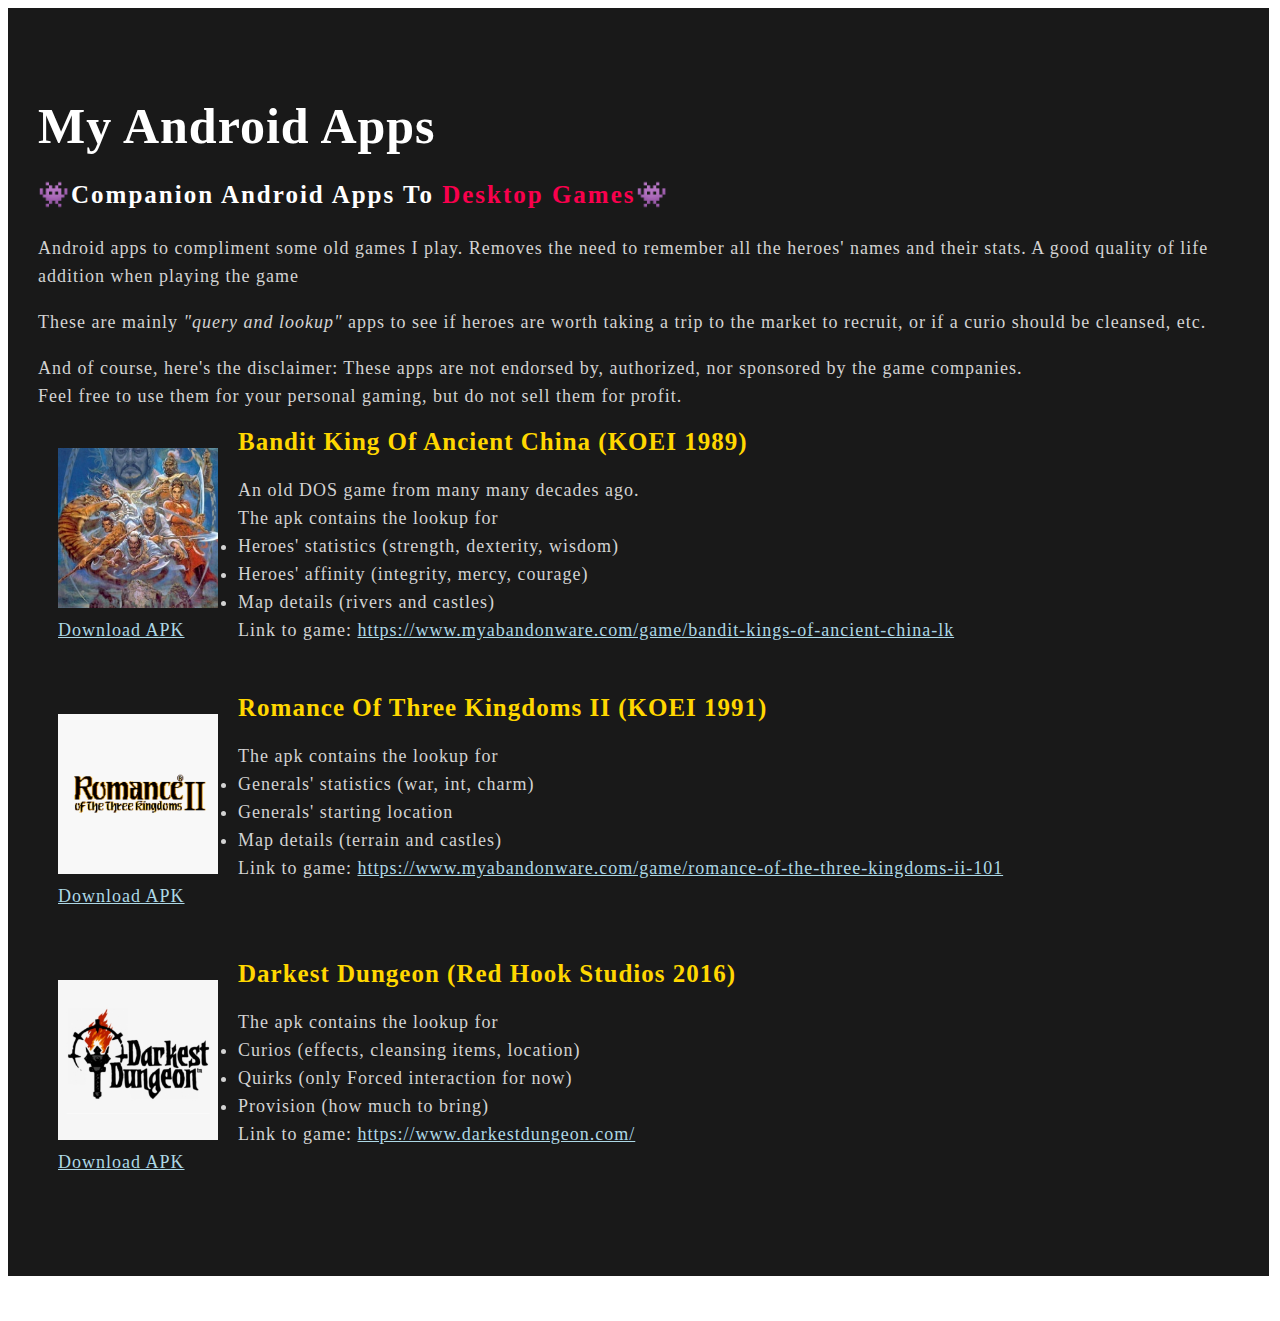
==== my_apps.html @ 63bac7fe "spacing correction." ====
<!DOCTYPE html>
<html>

<head>
    <title>Angel's Android Apps</title>
    <link rel="stylesheet" type="text/css" href="styling/my_app_style.css">

    <meta charset="UTF-8">
</head>
<body>

<section class="android">
    <div class="main">
        <div class="game_lookup">
            <h1>My Android Apps</h1>
            <h5>👾Companion Android Apps to <span>Desktop Games</span>👾</h5>
            Android apps to compliment some old games I play. Removes the need to remember all the heroes' names and
            their
            stats. A good quality of life addition when playing the game
            <p>
                These are mainly <i>"query and lookup"</i> apps to see if heroes are worth taking a trip to the
                market to recruit, or if a curio should be cleansed, etc.
            </p>

            <p>And of course, here's the disclaimer: These apps are not endorsed by, authorized, nor sponsored by the
                game companies. <br>Feel free to use them for your personal gaming, but do not sell them for
                profit.
            </p>
            <div class="split_image">
                <div class="download">
                    <a href="apk/bandit_king_ancient_china_lookup-1.0-release.apk">
                        <img src="apk/bandit_king_ancient_china.png">
                        <br>Download APK
                    </a>
                </div>
                <div class="text">

                    <h4>Bandit King of Ancient China (KOEI 1989)</h4>
                    An old DOS game from many many decades ago.
                    <br> The apk contains the lookup for
                    <ui>
                        <li>Heroes' statistics (strength, dexterity, wisdom)</li>
                        <li>Heroes' affinity (integrity, mercy, courage)</li>
                        <li>Map details (rivers and castles)</li>
                    </ui>
                    Link to game:
                    <a href="https://www.myabandonware.com/game/bandit-kings-of-ancient-china-lk">
                        https://www.myabandonware.com/game/bandit-kings-of-ancient-china-lk</a>
                </div>
            </div>

            <div class="split_image">
                <div class="download">
                    <a href="apk/romance_three_kingdom_ii_lookup-1.0-release.apk">
                        <img src="apk/romance_three_kingdom_ii.png">
                        <br>Download APK
                    </a>
                </div>
                <div class="text">
                    <h4>Romance of three kingdoms II (KOEI 1991)</h4>
                    The apk contains the lookup for
                    <ui>
                        <li>Generals' statistics (war, int, charm)</li>
                        <li>Generals' starting location</li>
                        <li>Map details (terrain and castles)</li>
                    </ui>
                    Link to game:
                     <a href="https://www.myabandonware.com/game/romance-of-the-three-kingdoms-ii-101 ">https://www.myabandonware.com/game/romance-of-the-three-kingdoms-ii-101 </a>
                </div>
            </div>


            <div class="split_image">
                <div class="download">
                    <a href="apk/darkest_dungeon_lookup-1.0-release.apk">
                        <img src="apk/darkest_dungeon.png">
                        <br>Download APK
                    </a>
                </div>

                <div class="text">
                    <h4>Darkest Dungeon (Red Hook studios 2016)</h4>
                    The apk contains the lookup for
                    <ui>
                        <li>Curios (effects, cleansing items, location)</li>
                        <li>Quirks (only Forced interaction for now)</li>
                        <li>Provision (how much to bring)</li>
                    </ui>
                    Link to game:
                    <a href="https://www.darkestdungeon.com/">
                        https://www.darkestdungeon.com/</a>

                </div>
            </div>
        </div>
    </div>
</section>


</body>
---- styling/my_app_style.css ----
{
padding: 0;
margin: 0;
box-sizing: border-box;
}

.android{
width: 95%;
padding: 70px  30px 50px  30px ;
background-color: #191919;
}
.android h1{
color: white;
font-size:50px;
text-transform:capitalize;
}

.android h5{
color: white;
font-size:25px;
text-transform:capitalize;
margin-bottom:25px;
letter-spacing:2px;
}

span{
color: #f9004d
}

.android {
color: lightgrey;
letter-spacing: 1px;
line-height: 28px;
font-size:18px;
margin-bottom:45px;
}

.download {
padding: 20px;
align: bottom;
}
.download img{
width: 160px;
height: auto;
align: top;
}
/*LOOKUP GAMES*/
.split_image {
display:flex;
align-items: top;
padding-bottom:30px;
}
.download_link {
padding: 20px;
}

.text h4{
color: gold;
font-size:25px;
padding-top: 0px;
margin-top: 0px;
text-transform:capitalize;
margin-bottom: 20px;
}

/*links*/
a:link {
  color: lightblue;
}
a:visited {
  color: pink;
}
a:hover {
  color: red;
  text-decoration: underline;
}
a:active {
  color: yellow;
  background-color: transparent;
  text-decoration: underline;
}
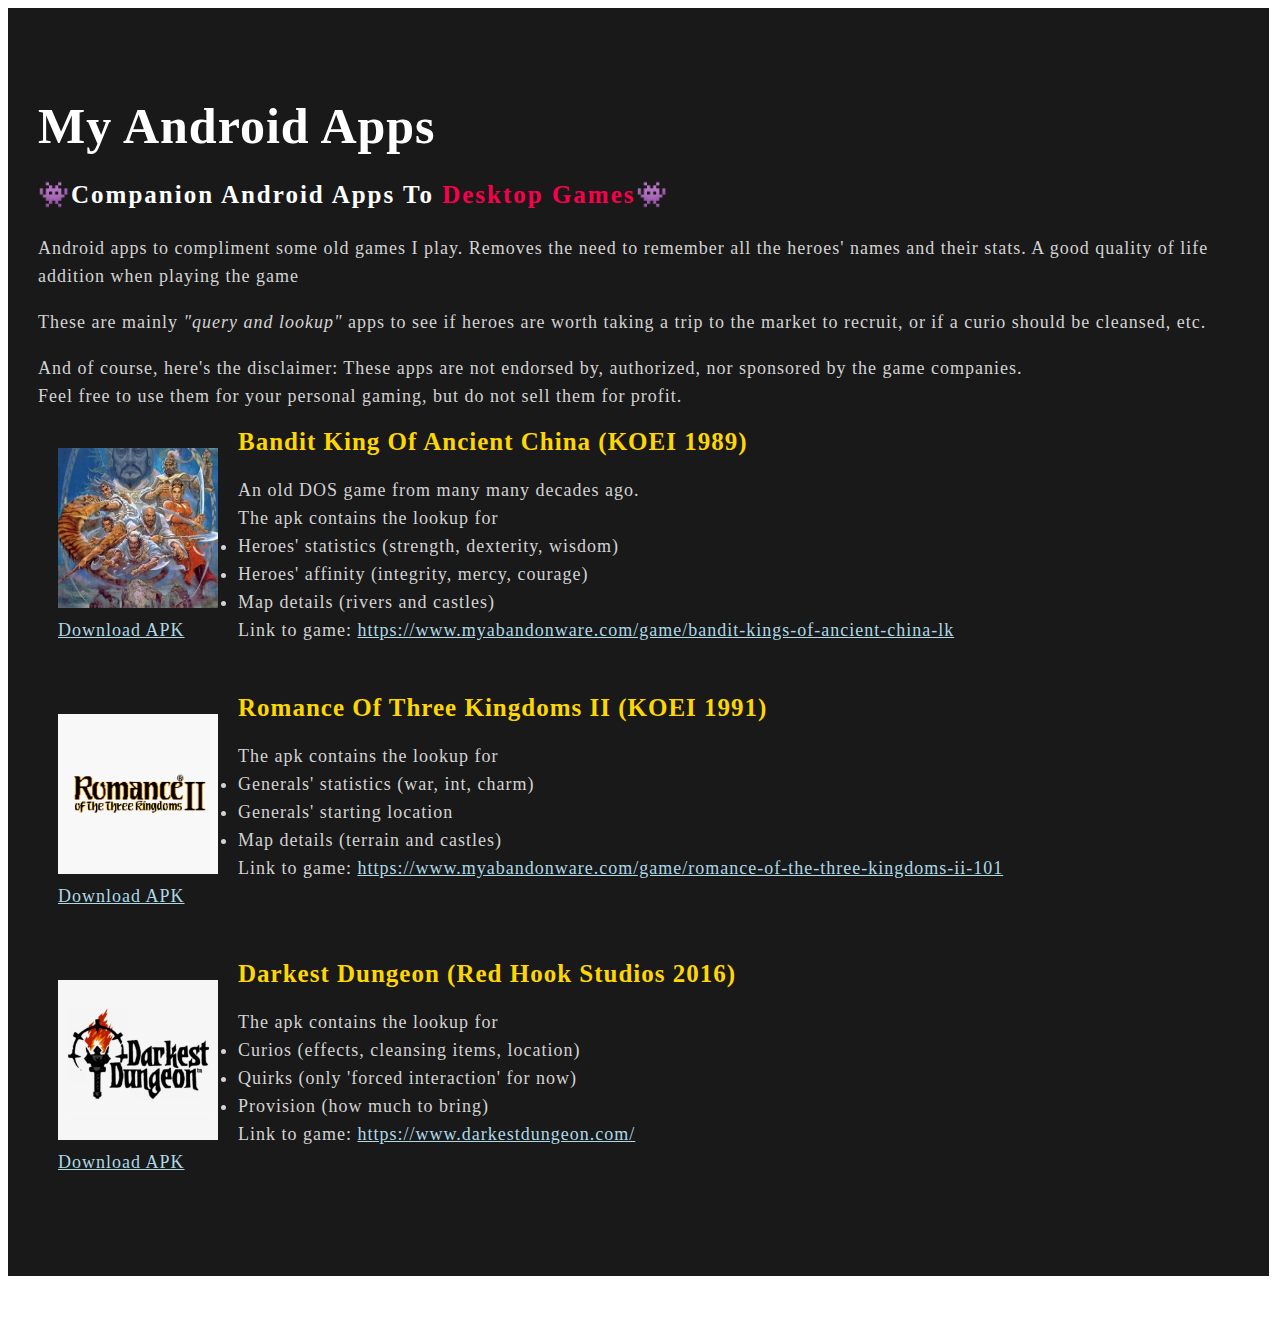
==== commit 34ae40f6: "typo" ====
--- a/my_apps.html
+++ b/my_apps.html
@@ -83,7 +83,7 @@
                     The apk contains the lookup for
                     <ui>
                         <li>Curios (effects, cleansing items, location)</li>
-                        <li>Quirks (only Forced interaction for now)</li>
+                        <li>Quirks (only 'forced interaction' for now)</li>
                         <li>Provision (how much to bring)</li>
                     </ui>
                     Link to game:
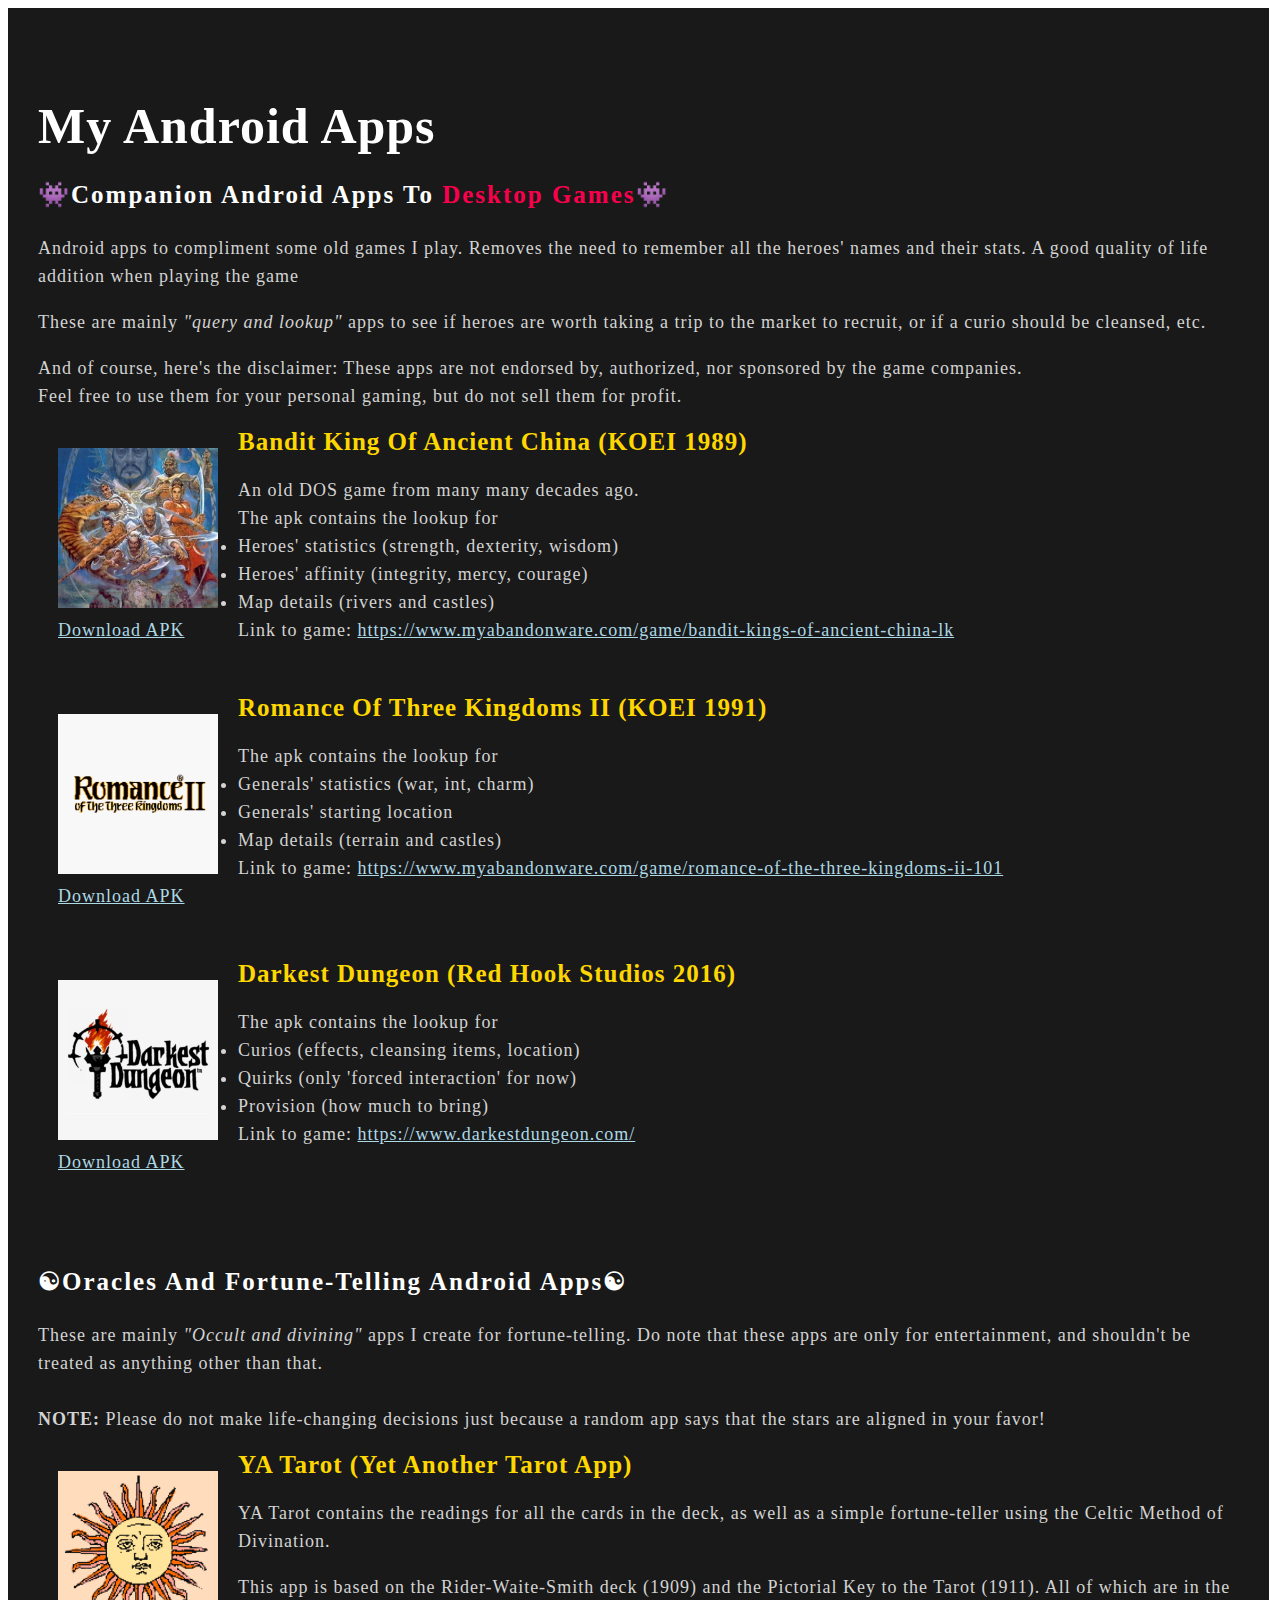
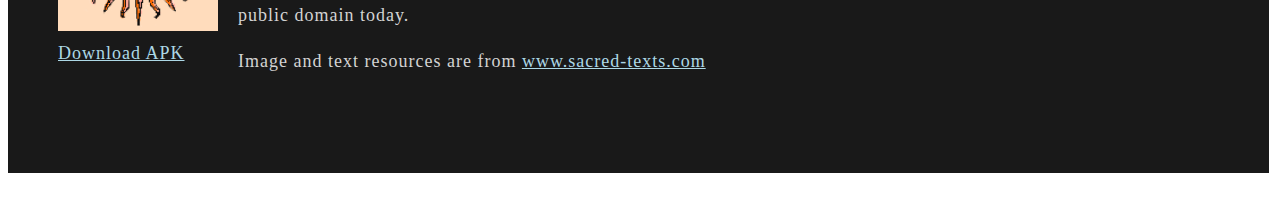
==== commit 054b0aa7: "added YA Tarot app." ====
--- a/my_apps.html
+++ b/my_apps.html
@@ -65,7 +65,7 @@
                         <li>Map details (terrain and castles)</li>
                     </ui>
                     Link to game:
-                     <a href="https://www.myabandonware.com/game/romance-of-the-three-kingdoms-ii-101 ">https://www.myabandonware.com/game/romance-of-the-three-kingdoms-ii-101 </a>
+                    <a href="https://www.myabandonware.com/game/romance-of-the-three-kingdoms-ii-101 ">https://www.myabandonware.com/game/romance-of-the-three-kingdoms-ii-101 </a>
                 </div>
             </div>
 
@@ -92,6 +92,42 @@
 
                 </div>
             </div>
+
+            <h5>☯Oracles and Fortune-telling Android Apps☯</h5>
+
+            <p>
+                These are mainly <i>"Occult and divining"</i> apps I create for fortune-telling. Do note that these apps are only for entertainment, and shouldn't be treated as anything other than that.
+                <br></br><b>NOTE:</b> Please do not make life-changing decisions just because a random app says that the
+                stars are aligned in your favor!
+            </p>
+
+            <div class="split_image">
+                <div class="download">
+                    <a href="apk/yatarot_release_1.0.apk">
+                        <img src="apk/yatarot.png">
+                        <br>Download APK
+                    </a>
+                </div>
+
+                <div class="text">
+                    <h4>YA Tarot (Yet Another Tarot App)</h4>
+                    <p>
+                        YA Tarot contains the readings for all the cards in the deck, as well as a simple fortune-teller
+                        using the Celtic Method of Divination.
+                    </p>
+
+                    <p>
+                        This app is based on the Rider-Waite-Smith deck (1909) and the Pictorial Key to the Tarot
+                        (1911). All of which are in the public domain today.
+                    </p>
+                    <p>Image and text resources are from
+                        <a href="https://www.sacred-texts.com/tarot/pkt/index.htm">
+                            www.sacred-texts.com</a>
+                    </p>
+
+                </div>
+            </div>
+
         </div>
     </div>
 </section>
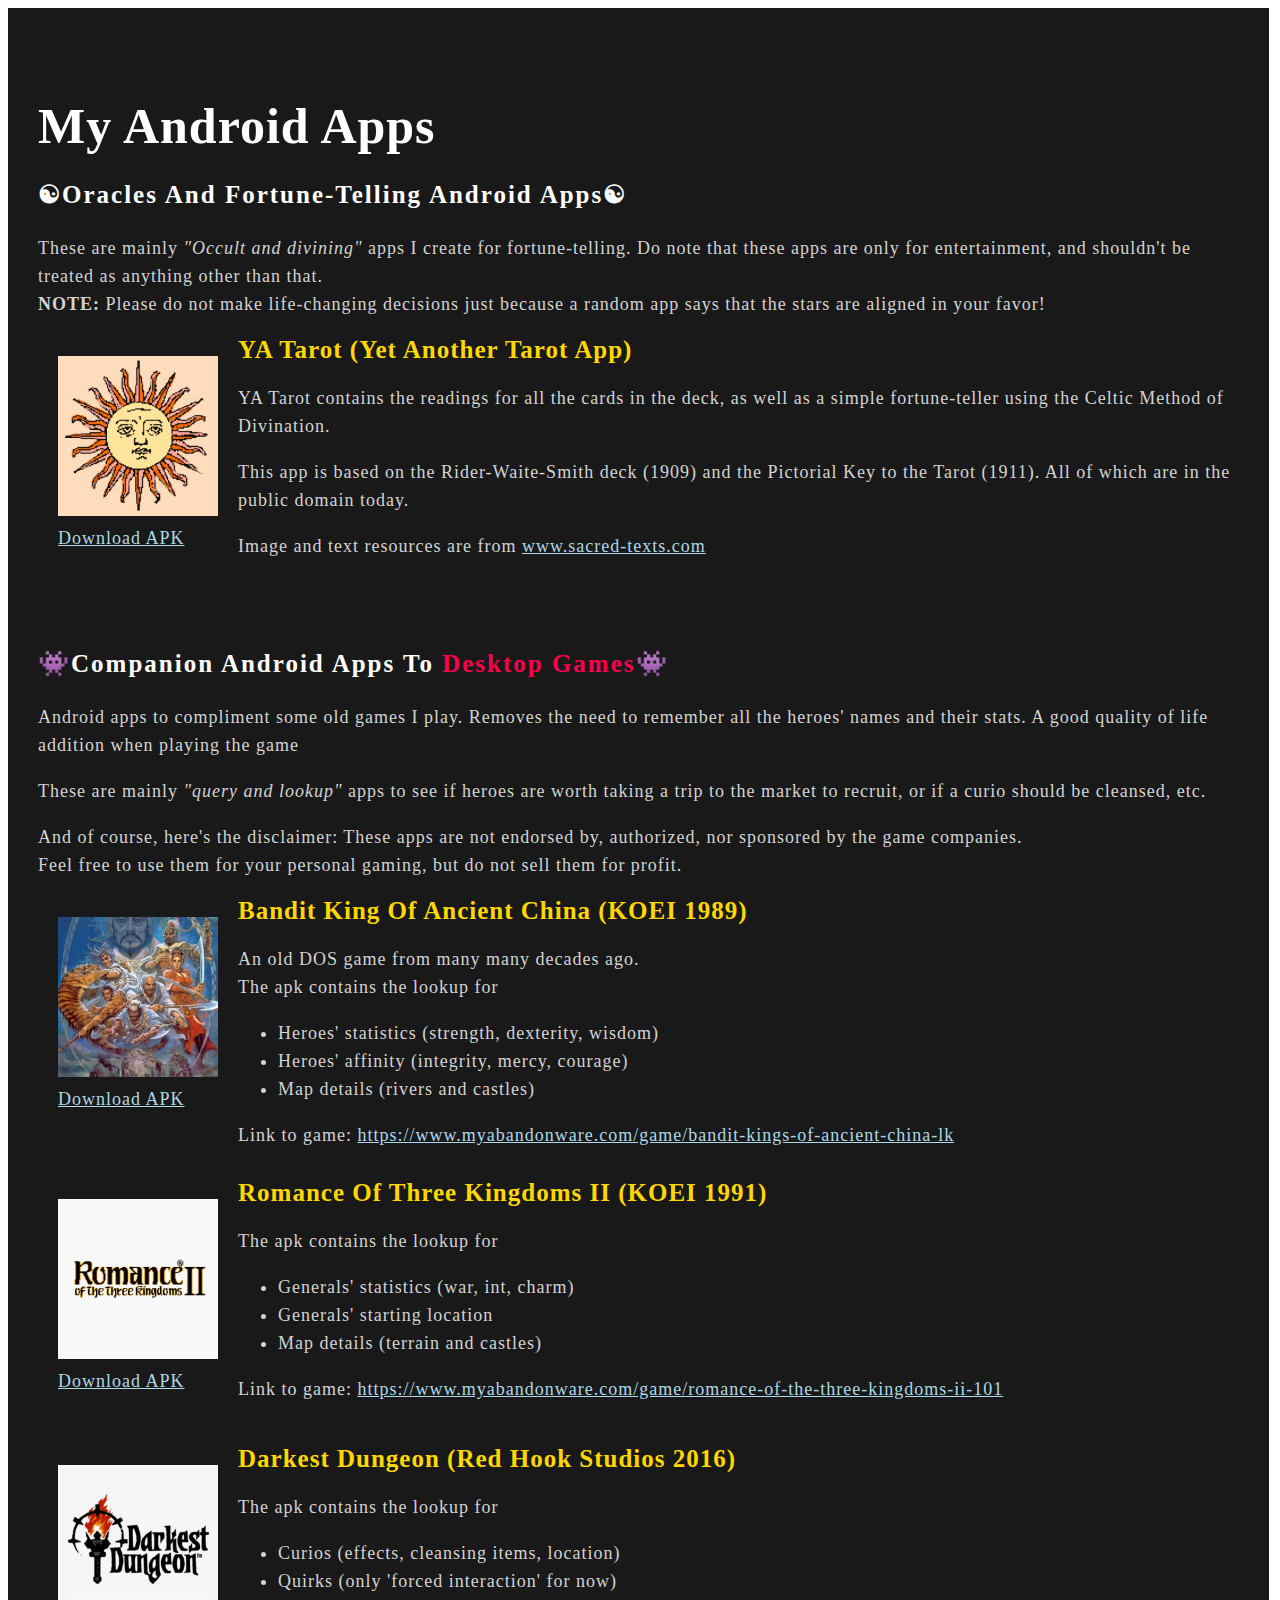
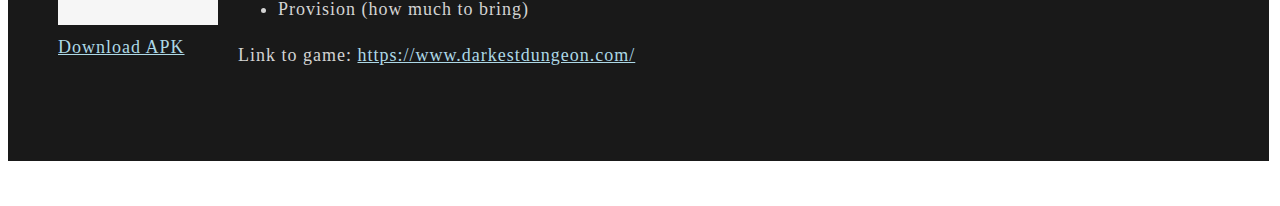
==== commit cd1009cf: "moved oracle to top of page." ====
--- a/my_apps.html
+++ b/my_apps.html
@@ -11,93 +11,16 @@
 
 <section class="android">
     <div class="main">
+
         <div class="game_lookup">
             <h1>My Android Apps</h1>
-            <h5>👾Companion Android Apps to <span>Desktop Games</span>👾</h5>
-            Android apps to compliment some old games I play. Removes the need to remember all the heroes' names and
-            their
-            stats. A good quality of life addition when playing the game
-            <p>
-                These are mainly <i>"query and lookup"</i> apps to see if heroes are worth taking a trip to the
-                market to recruit, or if a curio should be cleansed, etc.
-            </p>
-
-            <p>And of course, here's the disclaimer: These apps are not endorsed by, authorized, nor sponsored by the
-                game companies. <br>Feel free to use them for your personal gaming, but do not sell them for
-                profit.
-            </p>
-            <div class="split_image">
-                <div class="download">
-                    <a href="apk/bandit_king_ancient_china_lookup-1.0-release.apk">
-                        <img src="apk/bandit_king_ancient_china.png">
-                        <br>Download APK
-                    </a>
-                </div>
-                <div class="text">
-
-                    <h4>Bandit King of Ancient China (KOEI 1989)</h4>
-                    An old DOS game from many many decades ago.
-                    <br> The apk contains the lookup for
-                    <ui>
-                        <li>Heroes' statistics (strength, dexterity, wisdom)</li>
-                        <li>Heroes' affinity (integrity, mercy, courage)</li>
-                        <li>Map details (rivers and castles)</li>
-                    </ui>
-                    Link to game:
-                    <a href="https://www.myabandonware.com/game/bandit-kings-of-ancient-china-lk">
-                        https://www.myabandonware.com/game/bandit-kings-of-ancient-china-lk</a>
-                </div>
-            </div>
-
-            <div class="split_image">
-                <div class="download">
-                    <a href="apk/romance_three_kingdom_ii_lookup-1.0-release.apk">
-                        <img src="apk/romance_three_kingdom_ii.png">
-                        <br>Download APK
-                    </a>
-                </div>
-                <div class="text">
-                    <h4>Romance of three kingdoms II (KOEI 1991)</h4>
-                    The apk contains the lookup for
-                    <ui>
-                        <li>Generals' statistics (war, int, charm)</li>
-                        <li>Generals' starting location</li>
-                        <li>Map details (terrain and castles)</li>
-                    </ui>
-                    Link to game:
-                    <a href="https://www.myabandonware.com/game/romance-of-the-three-kingdoms-ii-101 ">https://www.myabandonware.com/game/romance-of-the-three-kingdoms-ii-101 </a>
-                </div>
-            </div>
-
-
-            <div class="split_image">
-                <div class="download">
-                    <a href="apk/darkest_dungeon_lookup-1.0-release.apk">
-                        <img src="apk/darkest_dungeon.png">
-                        <br>Download APK
-                    </a>
-                </div>
-
-                <div class="text">
-                    <h4>Darkest Dungeon (Red Hook studios 2016)</h4>
-                    The apk contains the lookup for
-                    <ui>
-                        <li>Curios (effects, cleansing items, location)</li>
-                        <li>Quirks (only 'forced interaction' for now)</li>
-                        <li>Provision (how much to bring)</li>
-                    </ui>
-                    Link to game:
-                    <a href="https://www.darkestdungeon.com/">
-                        https://www.darkestdungeon.com/</a>
-
-                </div>
-            </div>
 
             <h5>☯Oracles and Fortune-telling Android Apps☯</h5>
 
             <p>
-                These are mainly <i>"Occult and divining"</i> apps I create for fortune-telling. Do note that these apps are only for entertainment, and shouldn't be treated as anything other than that.
-                <br></br><b>NOTE:</b> Please do not make life-changing decisions just because a random app says that the
+                These are mainly <i>"Occult and divining"</i> apps I create for fortune-telling. Do note that these apps
+                are only for entertainment, and shouldn't be treated as anything other than that.
+                <br><b>NOTE:</b> Please do not make life-changing decisions just because a random app says that the
                 stars are aligned in your favor!
             </p>
 
@@ -128,6 +51,86 @@
                 </div>
             </div>
 
+            <h5>👾Companion Android Apps to <span>Desktop Games</span>👾</h5>
+            Android apps to compliment some old games I play. Removes the need to remember all the heroes' names and
+            their
+            stats. A good quality of life addition when playing the game
+            <p>
+                These are mainly <i>"query and lookup"</i> apps to see if heroes are worth taking a trip to the
+                market to recruit, or if a curio should be cleansed, etc.
+            </p>
+
+            <p>And of course, here's the disclaimer: These apps are not endorsed by, authorized, nor sponsored by the
+                game companies. <br>Feel free to use them for your personal gaming, but do not sell them for
+                profit.
+            </p>
+            <div class="split_image">
+                <div class="download">
+                    <a href="apk/bandit_king_ancient_china_lookup-1.0-release.apk">
+                        <img src="apk/bandit_king_ancient_china.png">
+                        <br>Download APK
+                    </a>
+                </div>
+                <div class="text">
+
+                    <h4>Bandit King of Ancient China (KOEI 1989)</h4>
+                    An old DOS game from many many decades ago.
+                    <br> The apk contains the lookup for
+                    <ul>
+                        <li>Heroes' statistics (strength, dexterity, wisdom)</li>
+                        <li>Heroes' affinity (integrity, mercy, courage)</li>
+                        <li>Map details (rivers and castles)</li>
+                    </ul>
+                    Link to game:
+                    <a href="https://www.myabandonware.com/game/bandit-kings-of-ancient-china-lk">
+                        https://www.myabandonware.com/game/bandit-kings-of-ancient-china-lk</a>
+                </div>
+            </div>
+
+            <div class="split_image">
+                <div class="download">
+                    <a href="apk/romance_three_kingdom_ii_lookup-1.0-release.apk">
+                        <img src="apk/romance_three_kingdom_ii.png">
+                        <br>Download APK
+                    </a>
+                </div>
+                <div class="text">
+                    <h4>Romance of three kingdoms II (KOEI 1991)</h4>
+                    The apk contains the lookup for
+                    <ul>
+                        <li>Generals' statistics (war, int, charm)</li>
+                        <li>Generals' starting location</li>
+                        <li>Map details (terrain and castles)</li>
+                    </ul>
+                    Link to game:
+                    <a href="https://www.myabandonware.com/game/romance-of-the-three-kingdoms-ii-101 ">https://www.myabandonware.com/game/romance-of-the-three-kingdoms-ii-101 </a>
+                </div>
+            </div>
+
+
+            <div class="split_image">
+                <div class="download">
+                    <a href="apk/darkest_dungeon_lookup-1.0-release.apk">
+                        <img src="apk/darkest_dungeon.png">
+                        <br>Download APK
+                    </a>
+                </div>
+
+                <div class="text">
+                    <h4>Darkest Dungeon (Red Hook studios 2016)</h4>
+                    The apk contains the lookup for
+                    <ul>
+                        <li>Curios (effects, cleansing items, location)</li>
+                        <li>Quirks (only 'forced interaction' for now)</li>
+                        <li>Provision (how much to bring)</li>
+                    </ul>
+                    Link to game:
+                    <a href="https://www.darkestdungeon.com/">
+                        https://www.darkestdungeon.com/</a>
+
+                </div>
+            </div>
+
         </div>
     </div>
 </section>
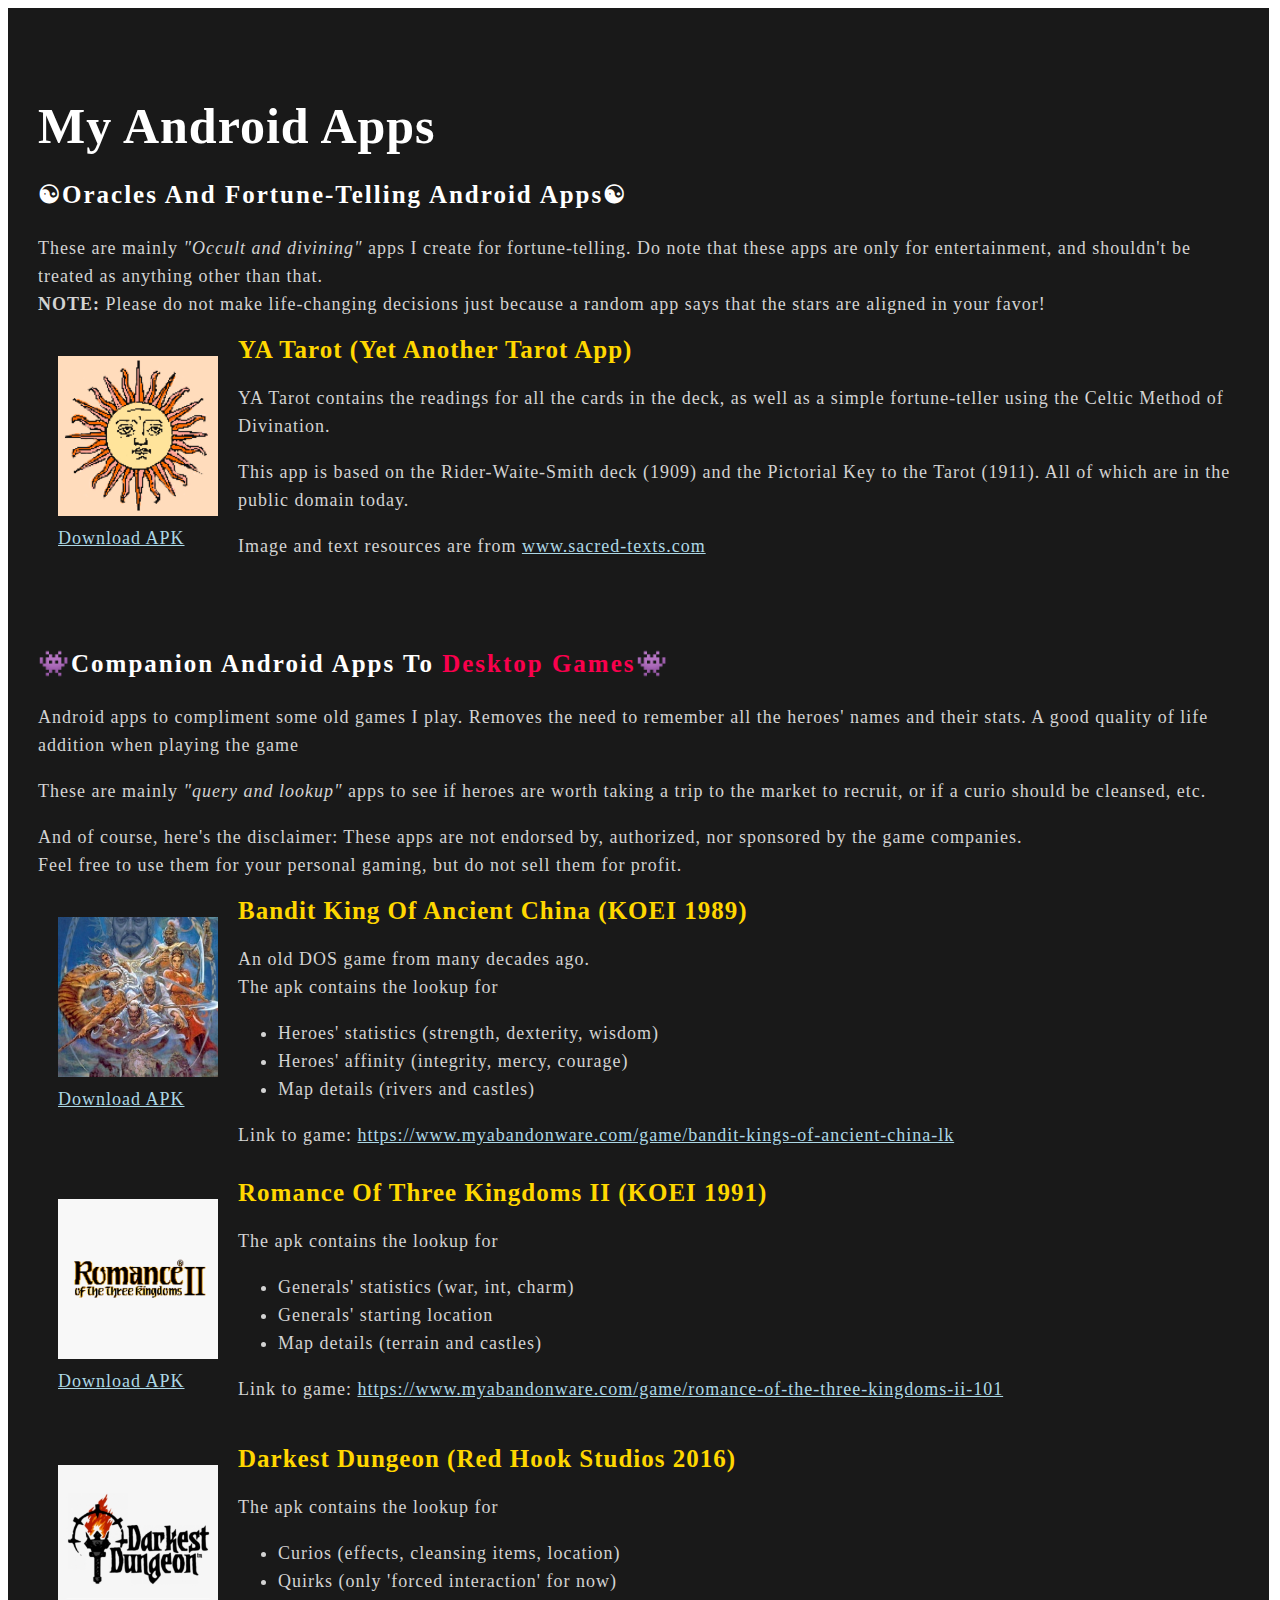
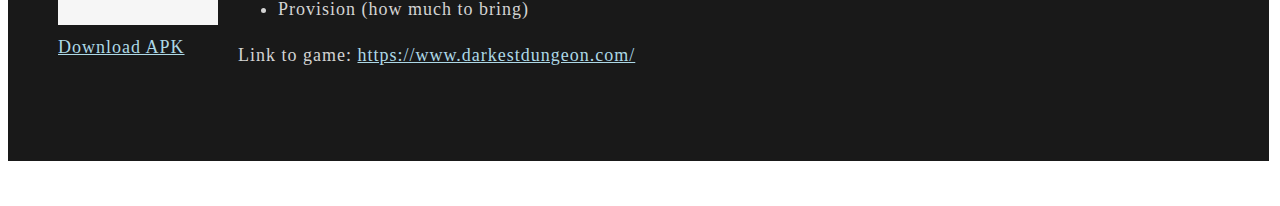
==== commit 7803860a: "fixed typo" ====
--- a/my_apps.html
+++ b/my_apps.html
@@ -74,7 +74,7 @@
                 <div class="text">
 
                     <h4>Bandit King of Ancient China (KOEI 1989)</h4>
-                    An old DOS game from many many decades ago.
+                    An old DOS game from many decades ago.
                     <br> The apk contains the lookup for
                     <ul>
                         <li>Heroes' statistics (strength, dexterity, wisdom)</li>
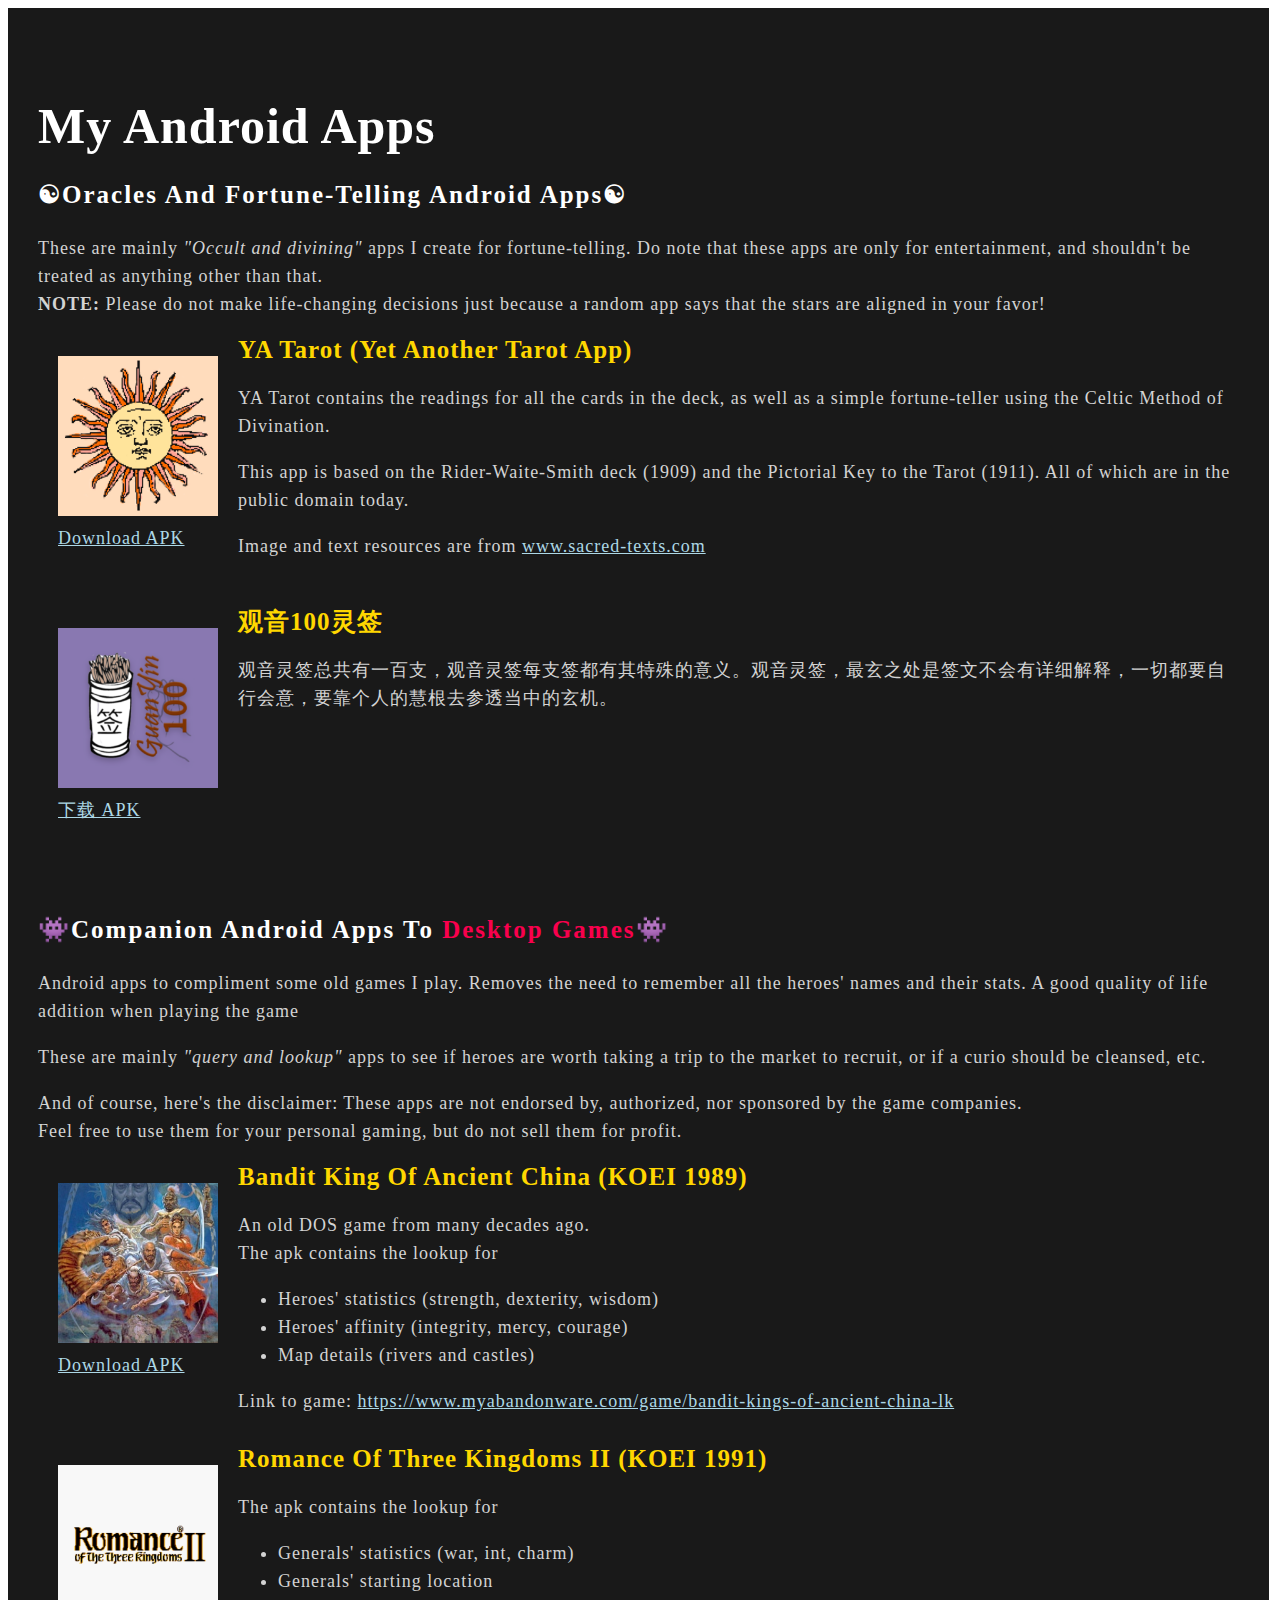
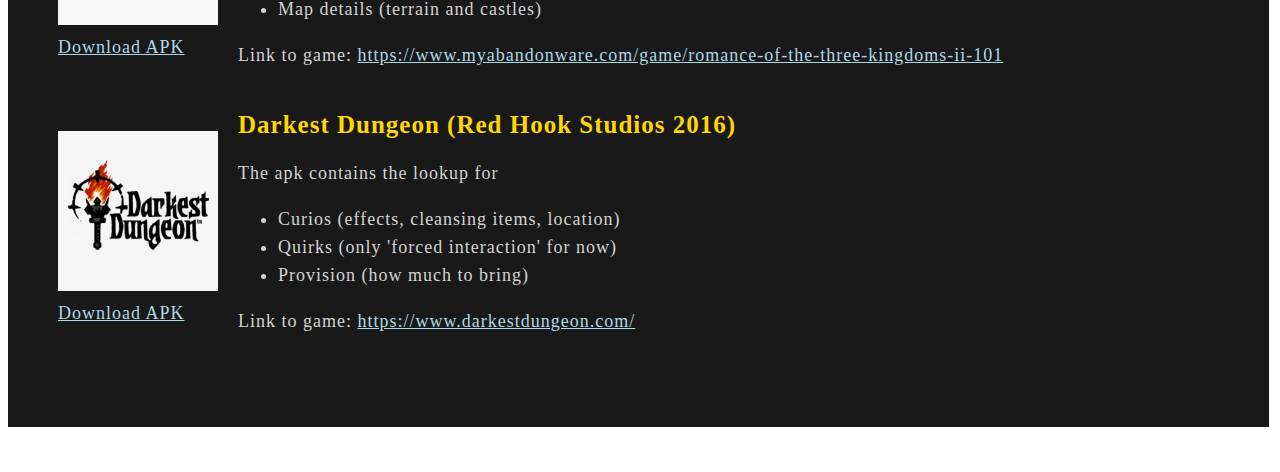
==== commit 84a2fc65: "added 观音灵签 app." ====
--- a/my_apps.html
+++ b/my_apps.html
@@ -46,6 +46,24 @@
                     <p>Image and text resources are from
                         <a href="https://www.sacred-texts.com/tarot/pkt/index.htm">
                             www.sacred-texts.com</a>
+                    </p>
+
+                </div>
+            </div>
+
+
+            <div class="split_image">
+                <div class="download">
+                    <a href="apk/guanyinzh_release_1.0.apk">
+                        <img src="apk/guanyinzh.png">
+                        <br>下载 APK
+                    </a>
+                </div>
+
+                <div class="text">
+                    <h4>观音100灵签</h4>
+                    <p>
+                        观音灵签总共有一百支，观音灵签每支签都有其特殊的意义。观音灵签，最玄之处是签文不会有详细解释，一切都要自行会意，要靠个人的慧根去参透当中的玄机。
                     </p>
 
                 </div>
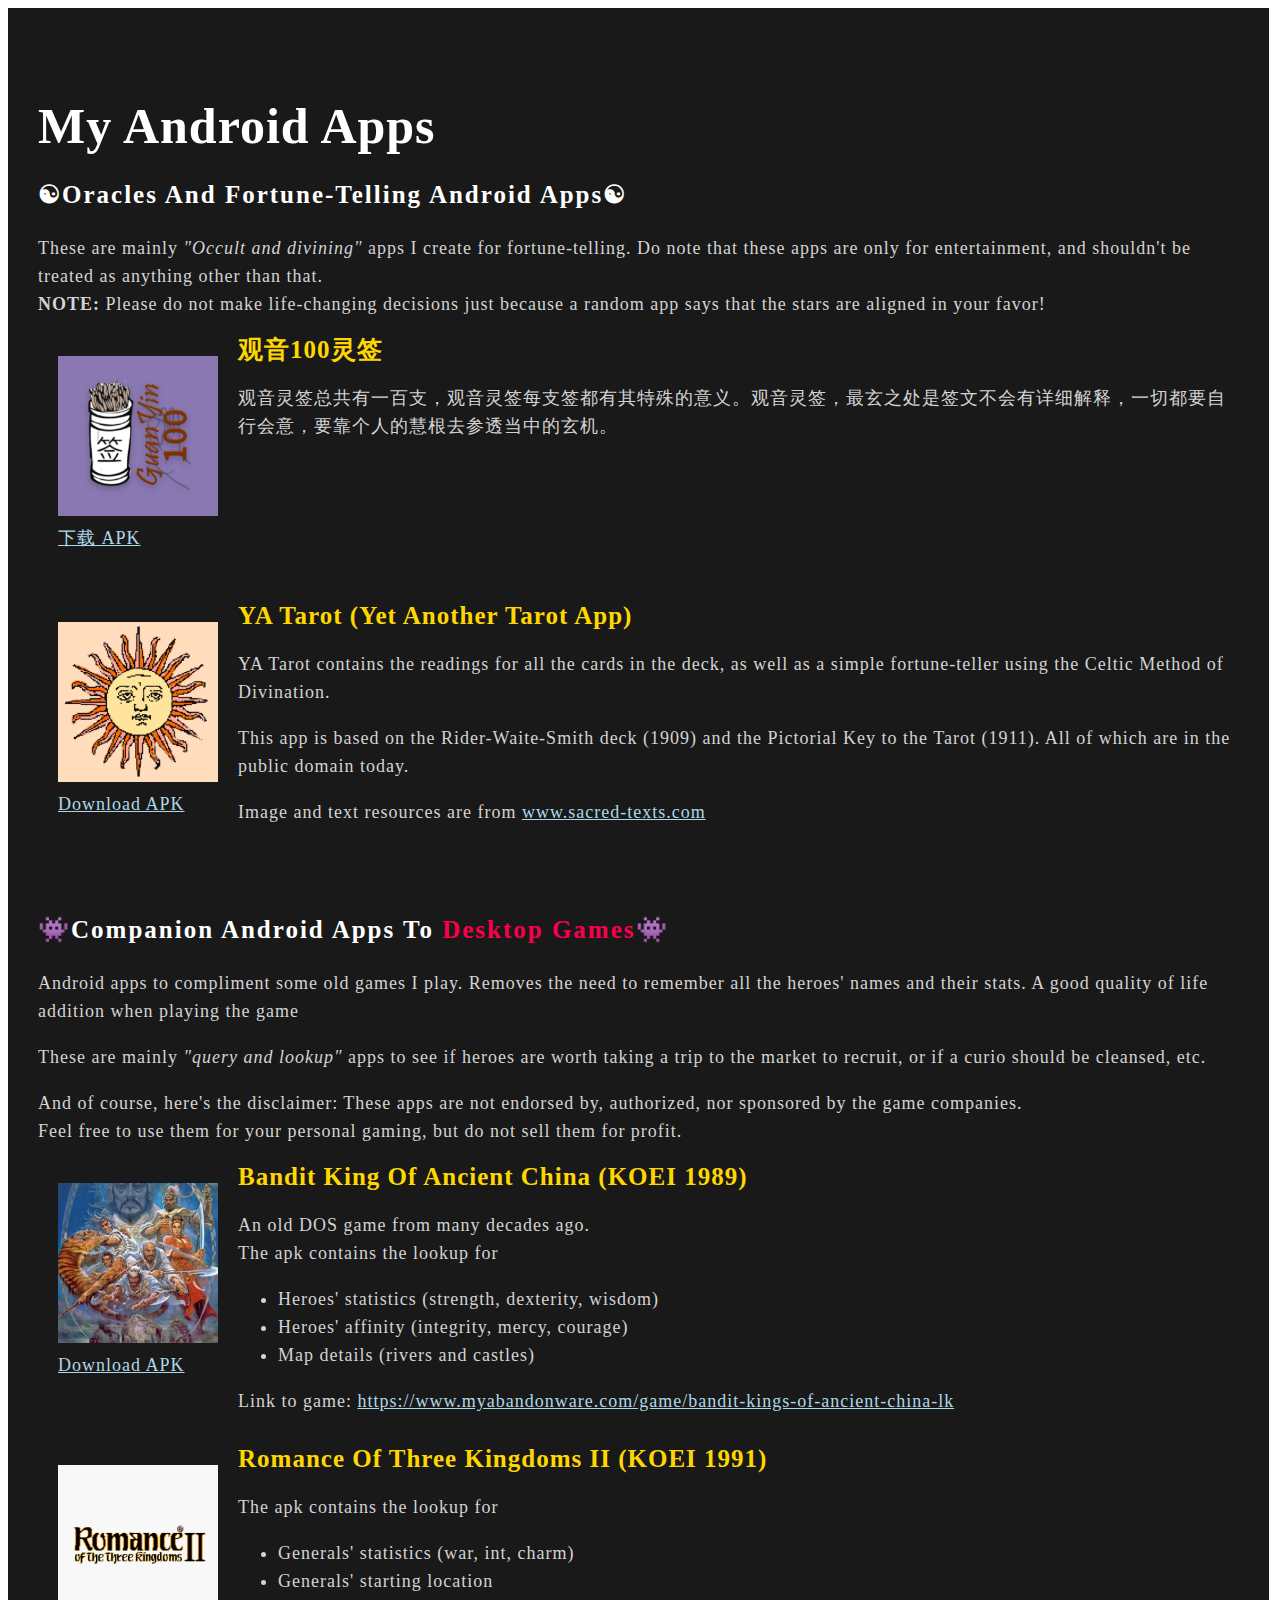
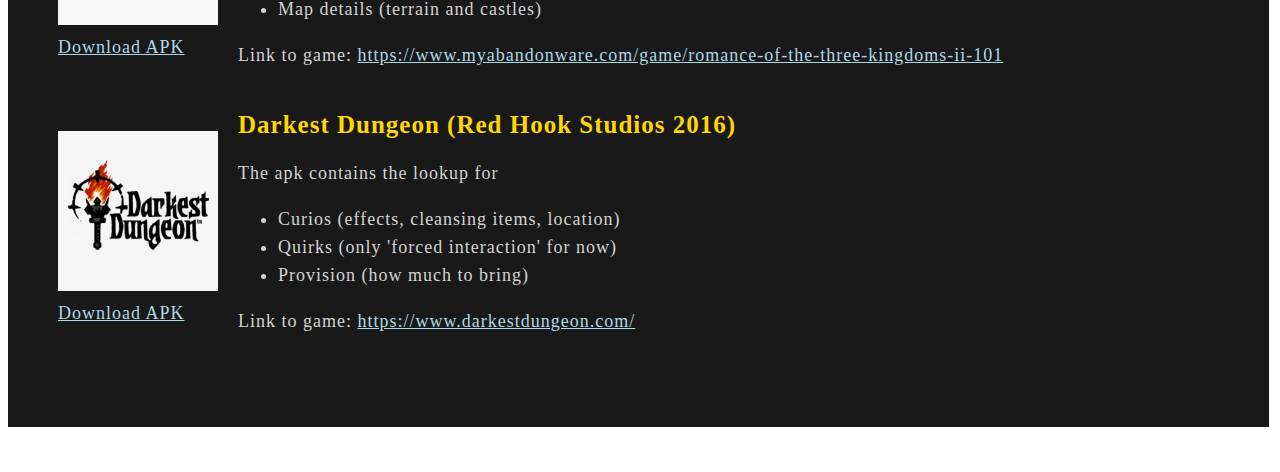
==== commit 48eac508: "added 观音灵签 app." ====
--- a/my_apps.html
+++ b/my_apps.html
@@ -24,6 +24,26 @@
                 stars are aligned in your favor!
             </p>
 
+
+            <div class="split_image">
+                <div class="download">
+                    <a href="apk/guanyinzh_release_1.0.apk">
+                        <img src="apk/guanyinzh.png">
+                        <br>下载 APK
+                    </a>
+                </div>
+
+                <div class="text">
+                    <h4>观音100灵签</h4>
+                    <p>
+                        观音灵签总共有一百支，观音灵签每支签都有其特殊的意义。观音灵签，最玄之处是签文不会有详细解释，一切都要自行会意，要靠个人的慧根去参透当中的玄机。
+                    </p>
+
+                </div>
+            </div>
+
+
+
             <div class="split_image">
                 <div class="download">
                     <a href="apk/yatarot_release_1.0.apk">
@@ -46,24 +66,6 @@
                     <p>Image and text resources are from
                         <a href="https://www.sacred-texts.com/tarot/pkt/index.htm">
                             www.sacred-texts.com</a>
-                    </p>
-
-                </div>
-            </div>
-
-
-            <div class="split_image">
-                <div class="download">
-                    <a href="apk/guanyinzh_release_1.0.apk">
-                        <img src="apk/guanyinzh.png">
-                        <br>下载 APK
-                    </a>
-                </div>
-
-                <div class="text">
-                    <h4>观音100灵签</h4>
-                    <p>
-                        观音灵签总共有一百支，观音灵签每支签都有其特殊的意义。观音灵签，最玄之处是签文不会有详细解释，一切都要自行会意，要靠个人的慧根去参透当中的玄机。
                     </p>
 
                 </div>
